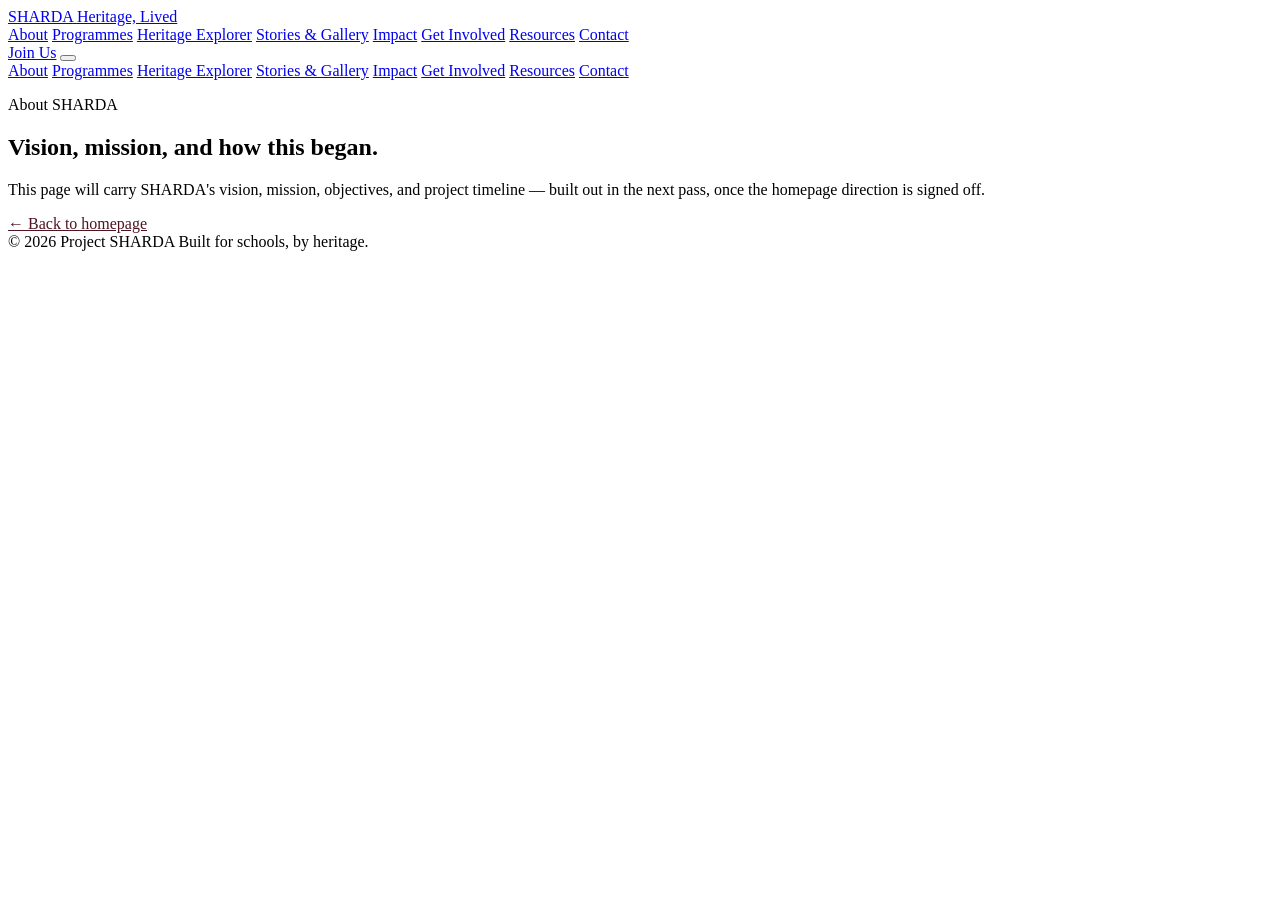
==== about.html @ d736a4ab "Add files via upload" ====
<!DOCTYPE html>
<html lang="en">
<head>
<meta charset="UTF-8">
<meta name="viewport" content="width=device-width, initial-scale=1.0">
<title>About — Project SHARDA</title>
<link rel="preconnect" href="https://fonts.googleapis.com">
<link href="https://fonts.googleapis.com/css2?family=Cormorant:ital,wght@0,500;0,600;0,700;1,500&family=Work+Sans:wght@400;500;600&family=JetBrains+Mono:wght@400;500&display=swap" rel="stylesheet">
<link rel="stylesheet" href="../assets/style.css">
</head>
<body>

<header class="site-nav">
  <div class="wrap">
    <a href="../index.html" class="brand">
      <span class="brand-mark">SHARDA</span>
      <span class="brand-tag">Heritage, Lived</span>
    </a>
    <nav class="nav-links" aria-label="Primary">
      <a href="about.html" class="active">About</a>
      <a href="programmes.html">Programmes</a>
      <a href="explorer.html">Heritage Explorer</a>
      <a href="stories.html">Stories &amp; Gallery</a>
      <a href="impact.html">Impact</a>
      <a href="involved.html">Get Involved</a>
      <a href="resources.html">Resources</a>
      <a href="contact.html">Contact</a>
    </nav>
    <a href="involved.html" class="nav-cta">Join Us</a>
    <button class="nav-toggle" aria-label="Toggle menu" aria-expanded="false">
      <span></span><span></span><span></span>
    </button>
  </div>
  <nav class="nav-mobile" aria-label="Mobile">
    <a href="about.html" class="active">About</a>
    <a href="programmes.html">Programmes</a>
    <a href="explorer.html">Heritage Explorer</a>
    <a href="stories.html">Stories &amp; Gallery</a>
    <a href="impact.html">Impact</a>
    <a href="involved.html">Get Involved</a>
    <a href="resources.html">Resources</a>
    <a href="contact.html">Contact</a>
  </nav>
</header>

<section class="stub-hero">
  <div class="wrap">
    <p class="eyebrow">About SHARDA</p>
    <h1>Vision, mission, and how this began.</h1>
    <p>This page will carry SHARDA's vision, mission, objectives, and project timeline — built out in the next pass, once the homepage direction is signed off.</p>
    <div class="stub-back"><a href="../index.html" class="btn btn-outline" style="border-color:rgba(74,20,32,0.3); color:#4E1420;">← Back to homepage</a></div>
  </div>
</section>

<footer class="site-footer">
  <div class="wrap">
    <div class="footer-bottom">
      <span>© 2026 Project SHARDA</span>
      <span>Built for schools, by heritage.</span>
    </div>
  </div>
</footer>

<script src="../assets/main.js"></script>
</body>
</html>
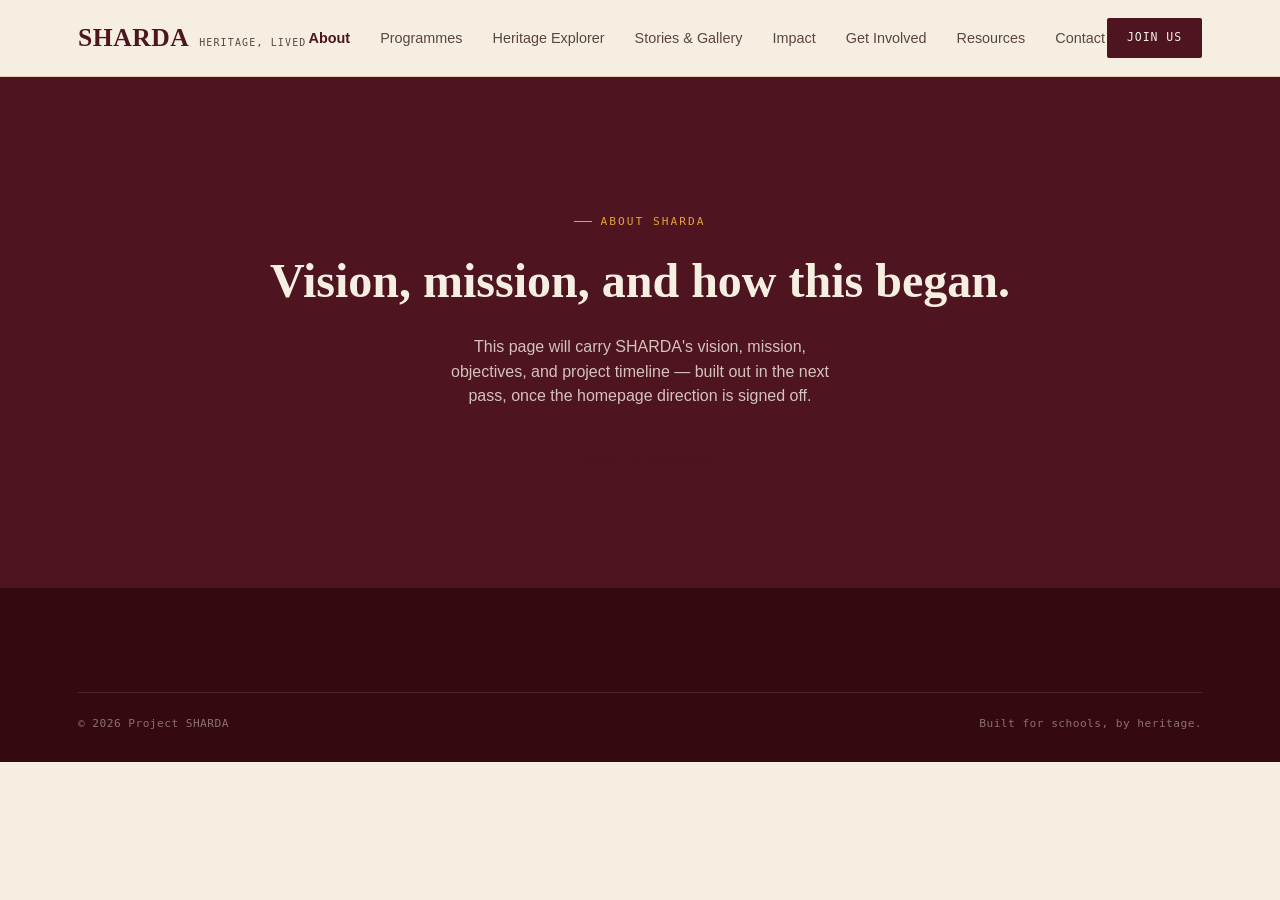
==== commit 125b28c0: "Add files via upload" ====
--- a/about.html
+++ b/about.html
@@ -6,13 +6,13 @@
 <title>About — Project SHARDA</title>
 <link rel="preconnect" href="https://fonts.googleapis.com">
 <link href="https://fonts.googleapis.com/css2?family=Cormorant:ital,wght@0,500;0,600;0,700;1,500&family=Work+Sans:wght@400;500;600&family=JetBrains+Mono:wght@400;500&display=swap" rel="stylesheet">
-<link rel="stylesheet" href="../assets/style.css">
+<link rel="stylesheet" href="style.css">
 </head>
 <body>
 
 <header class="site-nav">
   <div class="wrap">
-    <a href="../index.html" class="brand">
+    <a href="index.html" class="brand">
       <span class="brand-mark">SHARDA</span>
       <span class="brand-tag">Heritage, Lived</span>
     </a>
@@ -48,7 +48,7 @@
     <p class="eyebrow">About SHARDA</p>
     <h1>Vision, mission, and how this began.</h1>
     <p>This page will carry SHARDA's vision, mission, objectives, and project timeline — built out in the next pass, once the homepage direction is signed off.</p>
-    <div class="stub-back"><a href="../index.html" class="btn btn-outline" style="border-color:rgba(74,20,32,0.3); color:#4E1420;">← Back to homepage</a></div>
+    <div class="stub-back"><a href="index.html" class="btn btn-outline" style="border-color:rgba(74,20,32,0.3); color:#4E1420;">← Back to homepage</a></div>
   </div>
 </section>
 
@@ -61,6 +61,6 @@
   </div>
 </footer>
 
-<script src="../assets/main.js"></script>
+<script src="main.js"></script>
 </body>
 </html>
--- a/style.css
+++ b/style.css
@@ -0,0 +1,563 @@
+/* =====================================================
+   PROJECT SHARDA — Design Tokens
+   Palette: maroon (dominant/dark), terracotta, saffron, indigo, muted gold, warm parchment
+   Type: Cormorant (display, carved/inscriptional feel) + Work Sans (body) + JetBrains Mono (data/labels)
+   Signature: the "thread" — a stitched golden line that runs through section joins,
+   evoking kantha/appliqué embroidery and the idea of heritage being woven, not shelved.
+   ===================================================== */
+
+:root {
+  --maroon: #4E1420;
+  --maroon-deep: #34090F;
+  --terracotta: #C1573A;
+  --saffron: #E4A23A;
+  --indigo: #2E3A63;
+  --gold: #B9922B;
+  --paper: #F6EFE1;
+  --paper-dim: #EDE3CE;
+  --ink: #2A1A14;
+  --ink-soft: #5B463C;
+  --cream-line: rgba(185, 146, 43, 0.35);
+
+  --font-display: "Cormorant", "Georgia", serif;
+  --font-body: "Work Sans", -apple-system, sans-serif;
+  --font-mono: "JetBrains Mono", monospace;
+
+  --max-width: 1180px;
+  --radius: 2px;
+}
+
+* { box-sizing: border-box; }
+
+html { scroll-behavior: smooth; }
+
+@media (prefers-reduced-motion: reduce) {
+  html { scroll-behavior: auto; }
+  * { animation-duration: 0.01ms !important; animation-iteration-count: 1 !important; transition-duration: 0.01ms !important; }
+}
+
+body {
+  margin: 0;
+  font-family: var(--font-body);
+  background: var(--paper);
+  color: var(--ink);
+  line-height: 1.55;
+  -webkit-font-smoothing: antialiased;
+}
+
+img { max-width: 100%; display: block; }
+
+a { color: inherit; text-decoration: none; }
+
+.wrap {
+  max-width: var(--max-width);
+  margin: 0 auto;
+  padding: 0 28px;
+}
+
+/* ---------- Eyebrow / label ---------- */
+.eyebrow {
+  font-family: var(--font-mono);
+  font-size: 0.7rem;
+  letter-spacing: 0.18em;
+  text-transform: uppercase;
+  color: var(--terracotta);
+  display: inline-flex;
+  align-items: center;
+  gap: 8px;
+  margin-bottom: 14px;
+}
+.eyebrow::before {
+  content: "";
+  width: 18px;
+  height: 1px;
+  background: var(--terracotta);
+  display: inline-block;
+}
+
+/* ---------- Headings ---------- */
+h1, h2, h3, h4 {
+  font-family: var(--font-display);
+  font-weight: 600;
+  color: var(--ink);
+  margin: 0;
+}
+
+h2.section-title {
+  font-size: clamp(1.9rem, 3.4vw, 2.75rem);
+  font-weight: 500;
+  letter-spacing: 0.005em;
+  color: var(--maroon);
+}
+
+p { margin: 0; }
+
+/* =====================================================
+   NAV
+   ===================================================== */
+.site-nav {
+  position: sticky;
+  top: 0;
+  z-index: 100;
+  background: rgba(246, 239, 225, 0.92);
+  backdrop-filter: blur(6px);
+  border-bottom: 1px solid var(--cream-line);
+}
+
+.site-nav .wrap {
+  display: flex;
+  align-items: center;
+  justify-content: space-between;
+  height: 76px;
+}
+
+.brand {
+  display: flex;
+  align-items: baseline;
+  gap: 10px;
+}
+.brand-mark {
+  font-family: var(--font-display);
+  font-size: 1.6rem;
+  font-weight: 700;
+  color: var(--maroon);
+  letter-spacing: 0.02em;
+}
+.brand-tag {
+  font-family: var(--font-mono);
+  font-size: 0.62rem;
+  letter-spacing: 0.12em;
+  text-transform: uppercase;
+  color: var(--ink-soft);
+  display: none;
+}
+@media (min-width: 720px) {
+  .brand-tag { display: inline; }
+}
+
+.nav-links {
+  display: none;
+  align-items: center;
+  gap: 30px;
+  font-size: 0.9rem;
+  color: var(--ink-soft);
+}
+.nav-links a {
+  position: relative;
+  padding: 6px 0;
+  transition: color 0.2s ease;
+}
+.nav-links a::after {
+  content: "";
+  position: absolute;
+  left: 0;
+  bottom: 0;
+  height: 1px;
+  width: 0;
+  background: var(--terracotta);
+  transition: width 0.25s ease;
+}
+.nav-links a:hover { color: var(--maroon); }
+.nav-links a:hover::after { width: 100%; }
+.nav-links a.active { color: var(--maroon); font-weight: 600; }
+
+@media (min-width: 940px) {
+  .nav-links { display: flex; }
+}
+
+.nav-cta {
+  font-family: var(--font-mono);
+  font-size: 0.72rem;
+  letter-spacing: 0.08em;
+  text-transform: uppercase;
+  background: var(--maroon);
+  color: var(--paper);
+  padding: 11px 20px;
+  border-radius: var(--radius);
+  white-space: nowrap;
+  transition: background 0.2s ease;
+}
+.nav-cta:hover { background: var(--terracotta); }
+
+.nav-toggle {
+  display: inline-flex;
+  flex-direction: column;
+  gap: 5px;
+  background: none;
+  border: none;
+  cursor: pointer;
+  padding: 8px;
+}
+@media (min-width: 940px) { .nav-toggle { display: none; } }
+.nav-toggle span {
+  width: 22px;
+  height: 2px;
+  background: var(--maroon);
+  display: block;
+}
+
+.nav-mobile {
+  display: none;
+  flex-direction: column;
+  background: var(--paper);
+  border-bottom: 1px solid var(--cream-line);
+  padding: 10px 28px 22px;
+}
+.nav-mobile.open { display: flex; }
+.nav-mobile a {
+  padding: 12px 0;
+  border-bottom: 1px solid rgba(185,146,43,0.15);
+  font-size: 0.95rem;
+  color: var(--ink-soft);
+}
+.nav-mobile a.active { color: var(--maroon); font-weight: 600; }
+@media (min-width: 940px) { .nav-mobile { display: none !important; } }
+
+/* =====================================================
+   HERO
+   ===================================================== */
+.hero {
+  position: relative;
+  background: radial-gradient(120% 140% at 15% 0%, var(--maroon) 0%, var(--maroon-deep) 62%, #240509 100%);
+  color: var(--paper);
+  overflow: hidden;
+  padding: 90px 0 120px;
+}
+
+.hero-motif {
+  position: absolute;
+  inset: 0;
+  opacity: 0.16;
+  pointer-events: none;
+}
+
+.hero .wrap {
+  position: relative;
+  z-index: 2;
+  display: flex;
+  flex-direction: column;
+  align-items: flex-start;
+  max-width: 760px;
+}
+
+.hero .eyebrow { color: var(--saffron); }
+.hero .eyebrow::before { background: var(--saffron); }
+
+.hero h1 {
+  font-size: clamp(2.4rem, 5.6vw, 4.1rem);
+  line-height: 1.08;
+  font-weight: 600;
+  color: var(--paper);
+  max-width: 15ch;
+}
+
+.hero h1 em {
+  font-style: italic;
+  color: var(--saffron);
+}
+
+.hero-sub {
+  margin-top: 22px;
+  font-size: 1.08rem;
+  color: rgba(246,239,225,0.85);
+  max-width: 46ch;
+}
+
+.hero-actions {
+  margin-top: 38px;
+  display: flex;
+  flex-wrap: wrap;
+  gap: 14px;
+}
+
+.btn {
+  font-family: var(--font-mono);
+  font-size: 0.76rem;
+  letter-spacing: 0.06em;
+  text-transform: uppercase;
+  padding: 14px 24px;
+  border-radius: var(--radius);
+  border: 1px solid transparent;
+  display: inline-flex;
+  align-items: center;
+  gap: 8px;
+  transition: all 0.2s ease;
+  cursor: pointer;
+}
+.btn-primary {
+  background: var(--saffron);
+  color: var(--maroon-deep);
+}
+.btn-primary:hover { background: #f0b452; transform: translateY(-1px); }
+
+.btn-outline {
+  border-color: rgba(246,239,225,0.4);
+  color: var(--paper);
+}
+.btn-outline:hover { border-color: var(--saffron); color: var(--saffron); }
+
+.btn-ghost {
+  color: var(--paper);
+  text-decoration: underline;
+  text-decoration-color: rgba(246,239,225,0.35);
+  text-underline-offset: 4px;
+}
+.btn-ghost:hover { text-decoration-color: var(--saffron); color: var(--saffron); }
+
+/* thread signature under hero */
+.thread {
+  width: 100%;
+  height: 34px;
+  display: block;
+  margin-top: -1px;
+}
+.thread path.stitch {
+  stroke: var(--gold);
+  stroke-width: 2;
+  fill: none;
+  stroke-dasharray: 9 8;
+  stroke-linecap: round;
+}
+.thread-light path.stitch { stroke: var(--terracotta); }
+.thread .charm { fill: var(--gold); }
+.thread-light .charm { fill: var(--terracotta); }
+
+/* =====================================================
+   WHY SHARDA — problem / solution / impact
+   ===================================================== */
+.section { padding: 84px 0; }
+.section-paper-dim { background: var(--paper-dim); }
+
+.why-flow {
+  display: grid;
+  gap: 26px;
+  margin-top: 44px;
+  grid-template-columns: 1fr;
+}
+@media (min-width: 860px) {
+  .why-flow { grid-template-columns: 1.1fr 0.5fr 1fr; align-items: center; }
+}
+
+.why-card {
+  background: var(--paper);
+  border: 1px solid var(--cream-line);
+  padding: 30px 28px;
+  border-radius: var(--radius);
+}
+.why-card h4 {
+  font-size: 1.2rem;
+  color: var(--maroon);
+  margin-bottom: 14px;
+}
+.why-card ul {
+  margin: 0;
+  padding: 0;
+  list-style: none;
+  font-size: 0.92rem;
+  color: var(--ink-soft);
+}
+.why-card li {
+  padding: 7px 0;
+  border-top: 1px solid rgba(185,146,43,0.18);
+}
+.why-card li:first-child { border-top: none; }
+
+.why-arrow {
+  display: flex;
+  justify-content: center;
+  color: var(--terracotta);
+  font-family: var(--font-mono);
+  font-size: 0.8rem;
+  letter-spacing: 0.1em;
+  text-transform: uppercase;
+}
+@media (min-width: 860px) { .why-arrow { writing-mode: horizontal-tb; } }
+
+.impact-tags {
+  display: flex;
+  flex-wrap: wrap;
+  gap: 10px;
+  margin-top: 18px;
+}
+.impact-tags span {
+  font-family: var(--font-mono);
+  font-size: 0.7rem;
+  letter-spacing: 0.05em;
+  text-transform: uppercase;
+  padding: 7px 12px;
+  border: 1px solid var(--terracotta);
+  color: var(--terracotta);
+  border-radius: 40px;
+}
+
+/* =====================================================
+   OUR MODEL — flow (real sequence, numbered honestly)
+   ===================================================== */
+.model-flow {
+  margin-top: 50px;
+  display: flex;
+  flex-wrap: wrap;
+  gap: 0;
+  position: relative;
+}
+.model-step {
+  flex: 1 1 150px;
+  min-width: 130px;
+  text-align: center;
+  padding: 22px 12px;
+  position: relative;
+}
+.model-step .num {
+  font-family: var(--font-mono);
+  font-size: 0.7rem;
+  color: var(--gold);
+  display: block;
+  margin-bottom: 10px;
+}
+.model-step .label {
+  font-family: var(--font-display);
+  font-size: 1.1rem;
+  color: var(--maroon);
+}
+.model-step:not(:last-child)::after {
+  content: "";
+  position: absolute;
+  top: 32px;
+  right: -2px;
+  width: 14px;
+  height: 14px;
+  border-top: 2px dashed var(--gold);
+  border-right: 2px dashed var(--gold);
+  transform: rotate(45deg);
+  display: none;
+}
+@media (min-width: 780px) {
+  .model-step:not(:last-child)::after { display: block; }
+}
+
+/* =====================================================
+   IMPACT NUMBERS
+   ===================================================== */
+.impact-grid {
+  display: grid;
+  grid-template-columns: repeat(2, 1fr);
+  gap: 30px 20px;
+  margin-top: 46px;
+}
+@media (min-width: 760px) {
+  .impact-grid { grid-template-columns: repeat(4, 1fr); }
+}
+.impact-stat .figure {
+  font-family: var(--font-display);
+  font-size: clamp(2.2rem, 4vw, 3.1rem);
+  color: var(--paper);
+  font-weight: 600;
+}
+.impact-stat .label {
+  font-family: var(--font-mono);
+  font-size: 0.7rem;
+  letter-spacing: 0.08em;
+  text-transform: uppercase;
+  color: rgba(246,239,225,0.7);
+  margin-top: 6px;
+}
+.section-dark {
+  background: linear-gradient(180deg, var(--indigo) 0%, #1E2645 100%);
+  color: var(--paper);
+}
+.section-dark .section-title { color: var(--paper); }
+.section-dark .eyebrow { color: var(--saffron); }
+.section-dark .eyebrow::before { background: var(--saffron); }
+.impact-note {
+  margin-top: 28px;
+  font-size: 0.8rem;
+  color: rgba(246,239,225,0.55);
+  font-family: var(--font-mono);
+}
+
+/* =====================================================
+   CTA BAND
+   ===================================================== */
+.cta-band {
+  background: var(--terracotta);
+  color: var(--paper);
+  padding: 70px 0;
+  text-align: center;
+}
+.cta-band h2 { color: var(--paper); font-size: clamp(1.7rem, 3.4vw, 2.4rem); }
+.cta-band p { margin-top: 14px; color: rgba(246,239,225,0.9); max-width: 50ch; margin-left: auto; margin-right: auto; }
+.cta-band .btn-primary { background: var(--paper); color: var(--maroon-deep); margin-top: 30px; }
+.cta-band .btn-primary:hover { background: #fff; }
+
+/* =====================================================
+   FOOTER
+   ===================================================== */
+.site-footer {
+  background: var(--maroon-deep);
+  color: rgba(246,239,225,0.75);
+  padding: 60px 0 30px;
+}
+.footer-grid {
+  display: grid;
+  gap: 34px;
+  grid-template-columns: 1fr;
+}
+@media (min-width: 760px) {
+  .footer-grid { grid-template-columns: 1.4fr 1fr 1fr 1fr; }
+}
+.footer-grid .brand-mark { color: var(--paper); }
+.footer-col h5 {
+  font-family: var(--font-mono);
+  font-size: 0.68rem;
+  letter-spacing: 0.1em;
+  text-transform: uppercase;
+  color: var(--saffron);
+  margin-bottom: 14px;
+  font-weight: 600;
+}
+.footer-col a, .footer-col p {
+  display: block;
+  font-size: 0.88rem;
+  color: rgba(246,239,225,0.7);
+  padding: 5px 0;
+}
+.footer-col a:hover { color: var(--saffron); }
+.footer-bottom {
+  margin-top: 44px;
+  padding-top: 22px;
+  border-top: 1px solid rgba(246,239,225,0.12);
+  display: flex;
+  flex-wrap: wrap;
+  gap: 10px;
+  justify-content: space-between;
+  font-family: var(--font-mono);
+  font-size: 0.7rem;
+  letter-spacing: 0.04em;
+  color: rgba(246,239,225,0.45);
+}
+
+/* =====================================================
+   STUB PAGE (for pages not yet built)
+   ===================================================== */
+.stub-hero {
+  padding: 120px 0 100px;
+  background: var(--maroon);
+  color: var(--paper);
+  text-align: center;
+}
+.stub-hero h1 { color: var(--paper); font-size: clamp(2rem, 4vw, 3rem); }
+.stub-hero p { margin-top: 16px; color: rgba(246,239,225,0.8); max-width: 46ch; margin-left: auto; margin-right: auto; }
+.stub-hero .eyebrow { justify-content: center; color: var(--saffron); }
+.stub-hero .eyebrow::before { background: var(--saffron); }
+.stub-back { margin-top: 30px; }
+
+/* fade-in on scroll */
+.reveal {
+  opacity: 0;
+  transform: translateY(16px);
+  transition: opacity 0.6s ease, transform 0.6s ease;
+}
+.reveal.is-visible {
+  opacity: 1;
+  transform: translateY(0);
+}
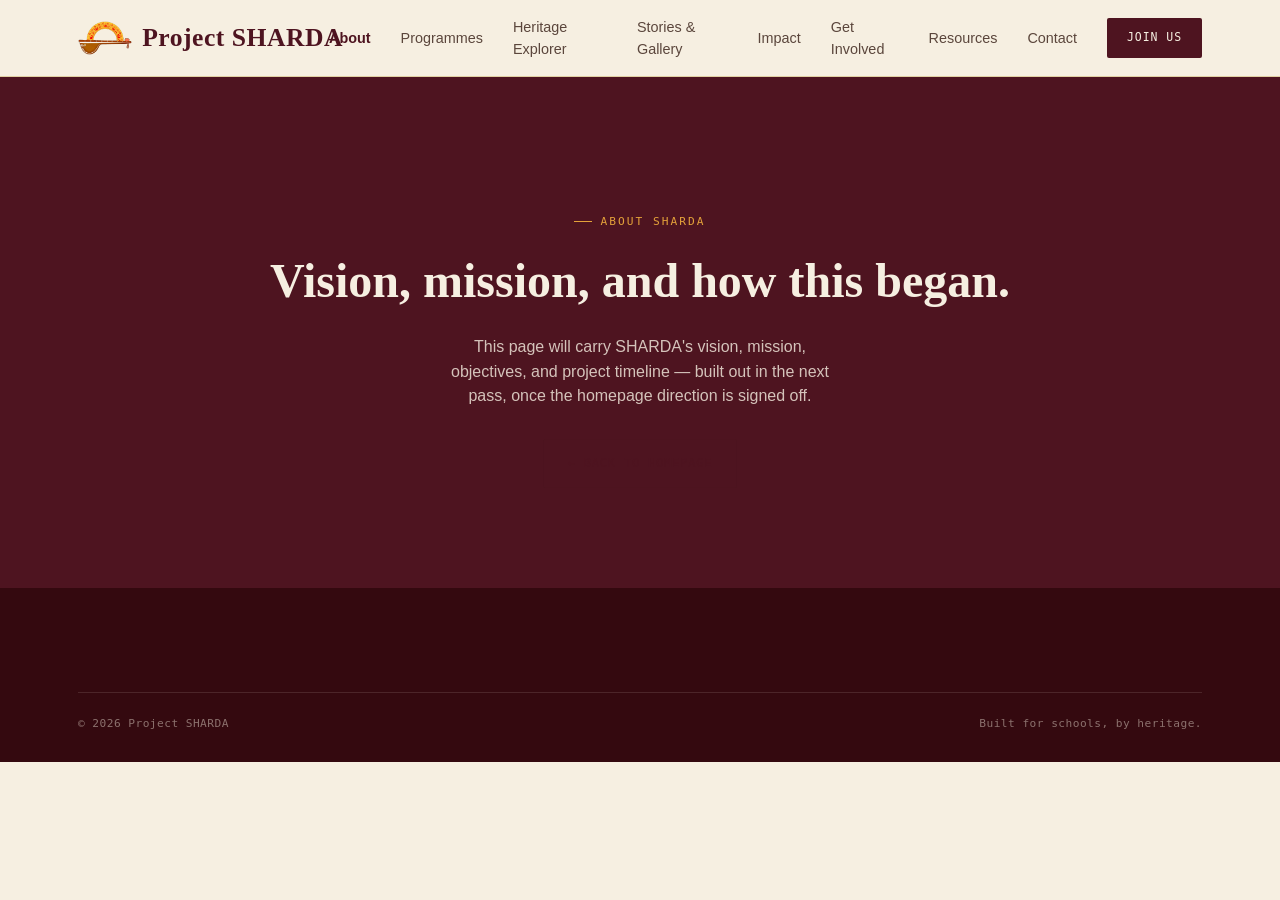
==== commit 00794a21: "Add files via upload" ====
--- a/about.html
+++ b/about.html
@@ -13,9 +13,10 @@
 <header class="site-nav">
   <div class="wrap">
     <a href="index.html" class="brand">
-      <span class="brand-mark">SHARDA</span>
-      <span class="brand-tag">Heritage, Lived</span>
+      <img src="sharda-logo.png" alt="Project SHARDA logo" class="brand-logo">
+      <span class="brand-mark">Project SHARDA</span>
     </a>
+    <div class="nav-right">
     <nav class="nav-links" aria-label="Primary">
       <a href="about.html" class="active">About</a>
       <a href="programmes.html">Programmes</a>
@@ -30,6 +31,7 @@
     <button class="nav-toggle" aria-label="Toggle menu" aria-expanded="false">
       <span></span><span></span><span></span>
     </button>
+    </div>
   </div>
   <nav class="nav-mobile" aria-label="Mobile">
     <a href="about.html" class="active">About</a>
--- a/style.css
+++ b/style.css
@@ -113,8 +113,13 @@
 
 .brand {
   display: flex;
-  align-items: baseline;
+  align-items: center;
   gap: 10px;
+}
+.brand-logo {
+  height: 34px;
+  width: auto;
+  display: block;
 }
 .brand-mark {
   font-family: var(--font-display);
@@ -122,17 +127,13 @@
   font-weight: 700;
   color: var(--maroon);
   letter-spacing: 0.02em;
-}
-.brand-tag {
-  font-family: var(--font-mono);
-  font-size: 0.62rem;
-  letter-spacing: 0.12em;
-  text-transform: uppercase;
-  color: var(--ink-soft);
-  display: none;
-}
-@media (min-width: 720px) {
-  .brand-tag { display: inline; }
+  white-space: nowrap;
+}
+
+.nav-right {
+  display: flex;
+  align-items: center;
+  gap: 30px;
 }
 
 .nav-links {
@@ -242,6 +243,12 @@
 
 .hero .eyebrow { color: var(--saffron); }
 .hero .eyebrow::before { background: var(--saffron); }
+
+.hero-logo {
+  height: 58px;
+  width: auto;
+  margin-bottom: 24px;
+}
 
 .hero h1 {
   font-size: clamp(2.4rem, 5.6vw, 4.1rem);
@@ -323,6 +330,30 @@
 .thread-light .charm { fill: var(--terracotta); }
 
 /* =====================================================
+   FULL FORM BAND
+   ===================================================== */
+.fullform {
+  padding: 56px 0 60px;
+  background: var(--paper);
+  text-align: center;
+  border-bottom: 1px solid var(--cream-line);
+}
+.fullform-text {
+  font-family: var(--font-display);
+  font-size: clamp(1.25rem, 2.5vw, 1.85rem);
+  color: var(--ink-soft);
+  max-width: 58ch;
+  margin: 0 auto;
+  line-height: 1.55;
+  font-weight: 500;
+}
+.ff-letter {
+  color: var(--maroon);
+  font-weight: 700;
+  font-size: 1.2em;
+}
+
+/* =====================================================
    WHY SHARDA — problem / solution / impact
    ===================================================== */
 .section { padding: 84px 0; }
@@ -506,6 +537,17 @@
   .footer-grid { grid-template-columns: 1.4fr 1fr 1fr 1fr; }
 }
 .footer-grid .brand-mark { color: var(--paper); }
+.footer-brand {
+  display: flex;
+  align-items: center;
+  gap: 10px;
+}
+.footer-logo {
+  height: 30px;
+  width: auto;
+  filter: brightness(0) invert(1);
+  opacity: 0.92;
+}
 .footer-col h5 {
   font-family: var(--font-mono);
   font-size: 0.68rem;
